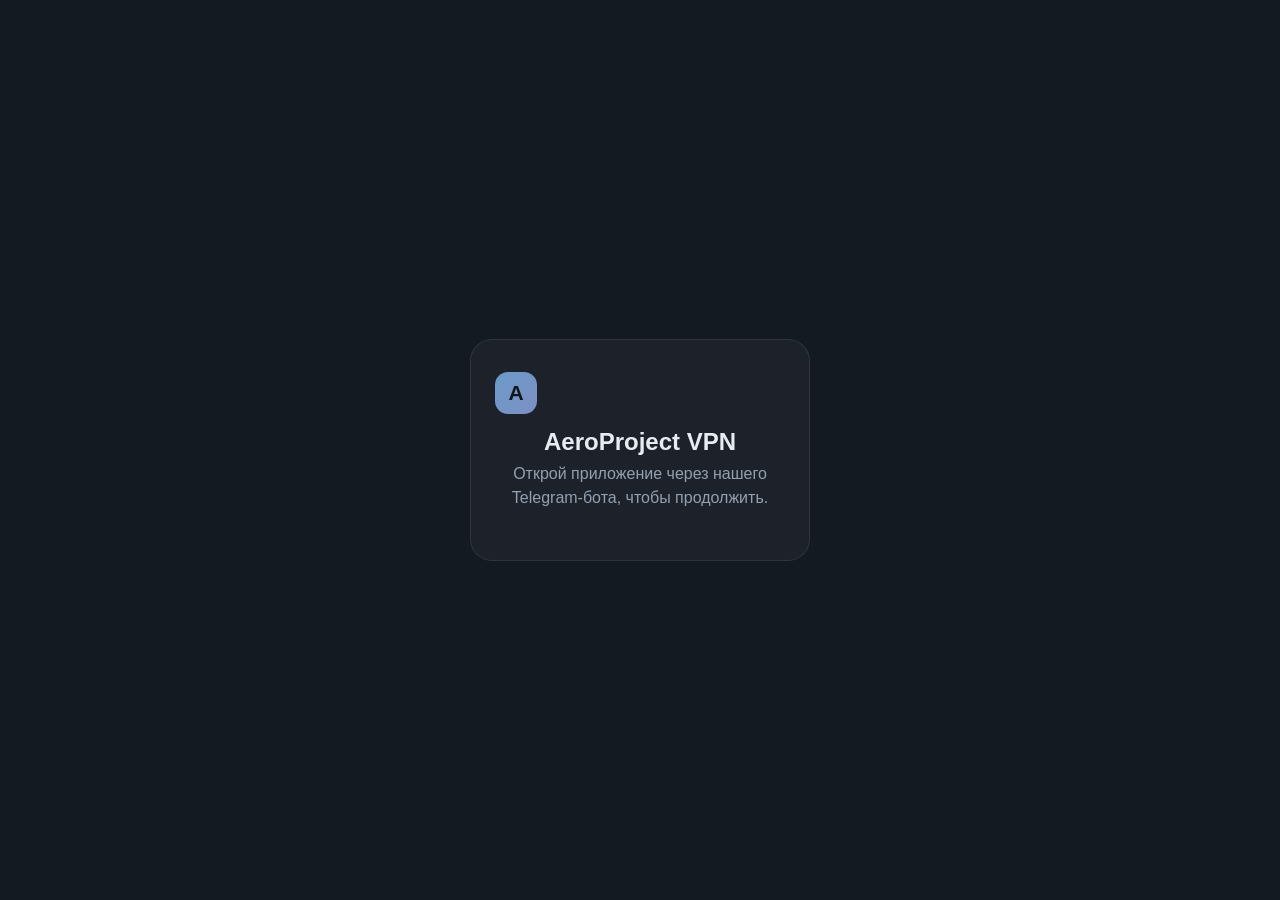
==== webapp/index.html @ ec513274 "release: чистый обновлённый бот + нормальный запуск (systemd) Только актуальный код бота (с фиксами:" ====
<!DOCTYPE html>
<html lang="ru">
<head>
  <meta charset="UTF-8" />
  <meta name="viewport" content="width=device-width, initial-scale=1.0, maximum-scale=1.0, user-scalable=no, viewport-fit=cover" />
  <title>AeroProject VPN</title>
  <script src="https://telegram.org/js/telegram-web-app.js"></script>
  <link rel="stylesheet" href="style.css" />
</head>
<body>
  <!-- Загрузка -->
  <div id="loader" class="loader">
    <div class="spinner"></div>
  </div>

  <!-- Экран «открой из Telegram» -->
  <div id="gate" class="gate hidden">
    <div class="gate-card">
      <div class="logo-badge">A</div>
      <h2>AeroProject VPN</h2>
      <p id="gate-text">Открой приложение через Telegram-бота.</p>
      <a id="gate-btn" class="btn btn-primary hidden" href="#">Подписаться на канал</a>
    </div>
  </div>

  <!-- Основной интерфейс -->
  <main id="app" class="app hidden">

    <!-- Шапка -->
    <header class="topbar">
      <div class="brand">
        <div class="logo-badge">A</div>
        <div>
          <div class="brand-name">AeroProject<span>VPN</span></div>
          <div class="brand-sub">🇪🇪 Эстония · без логов</div>
        </div>
      </div>
      <div id="avatar" class="avatar"></div>
    </header>

    <!-- ===== Вкладка: Главная ===== -->
    <section id="tab-home" class="tab active">
      <div id="status-card" class="hero">
        <div class="hero-ring">
          <svg viewBox="0 0 120 120" class="ring">
            <circle class="ring-bg" cx="60" cy="60" r="52"></circle>
            <circle id="ring-fg" class="ring-fg" cx="60" cy="60" r="52"></circle>
          </svg>
          <div class="ring-center">
            <div id="ring-value" class="ring-value">—</div>
            <div class="ring-label">осталось</div>
          </div>
        </div>
        <div class="hero-info">
          <span id="status-pill" class="pill">Нет подписки</span>
          <div id="status-expires" class="hero-expires"></div>
          <button id="hero-action" class="btn btn-primary">Загрузка…</button>
        </div>
      </div>

      <!-- Подключённые устройства -->
      <div class="section-title">Устройства</div>
      <div id="devices-card" class="card devices-card">
        <div class="dev-top">
          <div class="dev-icon">📱</div>
          <div class="dev-meta">
            <div id="dev-count" class="dev-count">— / —</div>
            <div id="dev-status" class="dev-status muted">Загрузка…</div>
          </div>
          <button id="dev-refresh" class="dev-refresh" title="Обновить">↻</button>
        </div>
        <div class="dev-bar"><div id="dev-bar-fill" class="dev-bar-fill"></div></div>
        <button id="dev-buy" class="btn btn-soft dev-buy">➕ Докупить устройства</button>
      </div>

      <div class="section-title">Тарифы</div>
      <div id="tariffs" class="tariffs"></div>

      <div class="features">
        <div class="feature"><span>🛡️</span><div><b>Без логов</b><small>трафик никто не пишет</small></div></div>
        <div class="feature"><span>⚡️</span><div><b>Скорость</b><small>VLESS-Reality, без тормозов</small></div></div>
        <div class="feature"><span>👻</span><div><b>Обход DPI</b><small>выглядит как обычный сайт</small></div></div>
        <div class="feature"><span>♾️</span><div><b>Безлимит</b><small>без ограничений трафика</small></div></div>
      </div>
    </section>

    <!-- ===== Вкладка: Ключ ===== -->
    <section id="tab-key" class="tab">
      <div class="section-title">Подключение</div>
      <div id="key-empty" class="empty hidden">
        <div class="empty-emoji">🔑</div>
        <p>Здесь появится ваша ссылка после активации подписки.</p>
      </div>
      <div id="key-box" class="card hidden">
        <div class="card-label">Ссылка подписки</div>
        <div id="sub-link" class="codebox" tabindex="0"></div>
        <div class="row">
          <button id="copy-link" class="btn btn-soft">Скопировать</button>
          <button id="connect-link" class="btn btn-primary">Подключить</button>
        </div>
      </div>
      <div class="card steps">
        <div class="card-label">Как подключить</div>
        <ol>
          <li>Установи <b>Happ</b> (iOS/Android) или <b>v2rayNG</b>.</li>
          <li>Скопируй ссылку выше.</li>
          <li>В приложении: «Добавить подписку» → вставь ссылку.</li>
          <li>Выбери сервер 🇪🇪 и жми «Подключить».</li>
        </ol>
      </div>
    </section>

    <!-- ===== Вкладка: Рефералы ===== -->
    <section id="tab-ref" class="tab">
      <div class="section-title">Приглашай друзей</div>
      <div class="ref-stats">
        <div class="stat"><div id="ref-count" class="stat-num">0</div><div class="stat-cap">друзей</div></div>
        <div class="stat"><div id="ref-hours" class="stat-num">0</div><div class="stat-cap">бонус-часов</div></div>
      </div>
      <div class="card">
        <div class="card-label">Твоя ссылка</div>
        <div id="ref-link" class="codebox"></div>
        <div class="row">
          <button id="ref-copy" class="btn btn-soft">Скопировать</button>
          <button id="ref-share" class="btn btn-primary">Поделиться</button>
        </div>
      </div>
      <div class="card reward">
        <div><b>+6 часов</b> за каждого друга</div>
        <div><b>+2%</b> с каждой его покупки</div>
      </div>
    </section>

    <!-- ===== Вкладка: Админ ===== -->
    <section id="tab-admin" class="tab">
      <div class="section-title">Админ-панель</div>
      <div id="admin-stats" class="admin-grid"></div>

      <div class="card">
        <div class="card-label">Заказы на подтверждение</div>
        <div id="admin-orders" class="orders"></div>
      </div>

      <div class="card">
        <div class="card-label">Рассылка всем</div>
        <textarea id="bc-text" class="textarea" placeholder="Текст сообщения…"></textarea>
        <button id="bc-send" class="btn btn-primary">Отправить</button>
      </div>

      <div class="card">
        <div class="card-label">Последние пользователи</div>
        <div id="admin-users" class="users"></div>
      </div>
    </section>

    <div class="bottom-pad"></div>
  </main>

  <!-- Нижняя навигация -->
  <nav id="tabbar" class="tabbar hidden">
    <button class="tabbtn active" data-tab="home"><span>🏠</span>Главная</button>
    <button class="tabbtn" data-tab="key"><span>🔑</span>Ключ</button>
    <button class="tabbtn" data-tab="ref"><span>🎁</span>Друзья</button>
    <button class="tabbtn admin-only hidden" data-tab="admin"><span>🛠️</span>Админ</button>
  </nav>

  <!-- Шторка оплаты -->
  <div id="sheet" class="sheet hidden">
    <div class="sheet-backdrop"></div>
    <div class="sheet-body">
      <div class="sheet-handle"></div>
      <div id="sheet-content"></div>
    </div>
  </div>

  <!-- Тост -->
  <div id="toast" class="toast"></div>

  <script src="app.js"></script>
</body>
</html>
---- webapp/style.css ----
:root{
  /* Спокойная тёмная тема: мягкий графит вместо неонового синего. */
  --bg:#141a22;
  --bg2:#1a212b;
  --surface:rgba(255,255,255,.04);
  --surface2:rgba(255,255,255,.065);
  --border:rgba(255,255,255,.085);
  --text:#e7ecf2;
  --muted:#93a0b1;
  /* Один сдержанный сине-стальной акцент, без кислотности. */
  --accent1:#6b9bc9;
  --accent2:#7d8fc4;
  --grad:linear-gradient(135deg,#6b9bc9 0%,#7d8fc4 100%);
  --grad-soft:linear-gradient(135deg,rgba(107,155,201,.10),rgba(125,143,196,.10));
  --ok:#6fc18f;--warn:#d8b066;--bad:#d98592;
  --code-bg:#10151c;
  --radius:18px;
  /* Тени мягкие, без свечения. */
  --shadow:0 6px 18px rgba(0,0,0,.28);
}
*{box-sizing:border-box;-webkit-tap-highlight-color:transparent}
html,body{margin:0;padding:0}
body{
  font-family:-apple-system,BlinkMacSystemFont,"SF Pro Text","Segoe UI",Roboto,Helvetica,Arial,sans-serif;
  background:var(--bg);
  color:var(--text);
  min-height:100vh;
  -webkit-font-smoothing:antialiased;
}
.hidden{display:none !important}

/* Загрузка */
.loader{position:fixed;inset:0;display:flex;align-items:center;justify-content:center;z-index:50}
.spinner{width:42px;height:42px;border-radius:50%;border:3px solid rgba(255,255,255,.10);
  border-top-color:var(--accent1);animation:spin .8s linear infinite}
@keyframes spin{to{transform:rotate(360deg)}}

/* Гейт */
.gate{position:fixed;inset:0;display:flex;align-items:center;justify-content:center;padding:24px}
.gate-card{text-align:center;background:var(--surface);border:1px solid var(--border);
  border-radius:22px;padding:32px 24px;max-width:340px;width:100%}
.gate-card h2{margin:14px 0 6px}
.gate-card p{color:var(--muted);margin:0 0 18px;line-height:1.5}

/* Шапка */
.app{max-width:520px;margin:0 auto;padding:14px 16px 0}
.topbar{display:flex;align-items:center;justify-content:space-between;margin-bottom:18px}
.brand{display:flex;align-items:center;gap:12px}
.logo-badge{width:42px;height:42px;border-radius:13px;background:var(--grad);
  display:flex;align-items:center;justify-content:center;font-weight:700;font-size:21px;
  color:#0f151c}
.brand-name{font-weight:700;font-size:17px;letter-spacing:.2px}
.brand-name span{color:var(--accent1)}
.brand-sub{font-size:12px;color:var(--muted);margin-top:1px}
.avatar{width:40px;height:40px;border-radius:50%;background:var(--surface2) center/cover no-repeat;
  border:1px solid var(--border)}

/* Hero / статус */
.hero{display:flex;gap:18px;align-items:center;background:var(--surface);
  border:1px solid var(--border);border-radius:var(--radius);padding:20px;margin-bottom:22px;
  position:relative;overflow:hidden}
.hero-ring{position:relative;width:108px;height:108px;flex:0 0 auto;z-index:1}
.ring{width:108px;height:108px;transform:rotate(-90deg)}
.ring-bg{fill:none;stroke:rgba(255,255,255,.08);stroke-width:9}
.ring-fg{fill:none;stroke-width:9;stroke-linecap:round;
  stroke-dasharray:327;stroke-dashoffset:327;transition:stroke-dashoffset .9s ease;
  stroke:var(--accent1)}
.ring-center{position:absolute;inset:0;display:flex;flex-direction:column;align-items:center;justify-content:center}
.ring-value{font-size:24px;font-weight:700;line-height:1}
.ring-label{font-size:11px;color:var(--muted);margin-top:3px}
.hero-info{flex:1;z-index:1;min-width:0}
.pill{display:inline-block;font-size:12px;font-weight:600;padding:5px 11px;border-radius:999px;
  background:var(--surface2);border:1px solid var(--border)}
.pill.active{background:rgba(111,193,143,.12);color:var(--ok);border-color:rgba(111,193,143,.26)}
.pill.trial{background:rgba(216,176,102,.12);color:var(--warn);border-color:rgba(216,176,102,.26)}
.pill.expired,.pill.none{background:rgba(217,133,146,.12);color:var(--bad);border-color:rgba(217,133,146,.26)}
.hero-expires{font-size:13px;color:var(--muted);margin:10px 0 14px}

/* Кнопки (спокойные, без свечения) */
.btn{appearance:none;border:none;cursor:pointer;font-family:inherit;font-weight:600;font-size:15px;
  color:#fff;border-radius:13px;padding:13px 16px;width:100%;transition:transform .08s,filter .2s;
  display:inline-flex;align-items:center;justify-content:center;gap:8px}
.btn:active{transform:scale(.98)}
.btn-primary{background:var(--grad);color:#0f151c;box-shadow:var(--shadow)}
.btn-primary:active{filter:brightness(1.04)}
.btn-soft{background:var(--surface2);border:1px solid var(--border);color:var(--text)}
.btn-ok{background:#4f9d72;color:#fff}
.btn-bad{background:#c56977;color:#fff}
.btn-sm{width:auto;padding:9px 14px;font-size:13px;border-radius:11px}
.row{display:flex;gap:10px;margin-top:12px}

/* Заголовки секций */
.section-title{font-size:12px;font-weight:700;color:var(--muted);text-transform:uppercase;
  letter-spacing:.6px;margin:0 4px 12px}

/* Тарифы */
.tariffs{display:flex;flex-direction:column;gap:12px;margin-bottom:24px}
.tariff{position:relative;display:flex;align-items:center;justify-content:space-between;
  background:var(--surface);border:1px solid var(--border);border-radius:16px;padding:16px 18px;
  cursor:pointer;transition:border-color .2s,transform .08s}
.tariff:active{transform:scale(.99)}
.tariff.best{border-color:rgba(107,155,201,.45);background:var(--grad-soft)}
.tariff-name{font-weight:700;font-size:16px}
.tariff-sub{font-size:12px;color:var(--muted);margin-top:3px}
.tariff-price{font-weight:700;font-size:19px}
.tariff-price small{display:block;font-size:11px;color:var(--muted);font-weight:600;text-align:right}
.badge{position:absolute;top:-9px;right:14px;font-size:10px;font-weight:700;letter-spacing:.4px;
  text-transform:uppercase;padding:3px 9px;border-radius:999px;background:var(--accent1);color:#0f151c}

/* Устройства */
.devices-card{padding:16px 18px}
.dev-top{display:flex;align-items:center;gap:13px}
.dev-icon{width:44px;height:44px;flex:0 0 auto;border-radius:13px;background:var(--surface2);
  border:1px solid var(--border);display:flex;align-items:center;justify-content:center;font-size:22px}
.dev-meta{flex:1;min-width:0}
.dev-count{font-size:20px;font-weight:700;line-height:1.1}
.dev-status{font-size:12.5px;margin-top:3px}
.dev-refresh{flex:0 0 auto;width:36px;height:36px;border-radius:10px;cursor:pointer;
  background:var(--surface2);border:1px solid var(--border);color:var(--text);font-size:17px;
  transition:transform .25s}
.dev-refresh:active{transform:rotate(180deg) scale(.95)}
.dev-bar{height:8px;border-radius:99px;background:rgba(255,255,255,.07);overflow:hidden;margin:14px 0 14px}
.dev-bar-fill{height:100%;width:0;border-radius:99px;background:var(--accent1);transition:width .5s ease}
.dev-bar-fill.full{background:var(--bad)}
.dev-buy{margin-top:2px}

/* Фичи */
.features{display:grid;grid-template-columns:1fr 1fr;gap:10px;margin-bottom:24px}
.feature{display:flex;gap:10px;align-items:center;background:var(--surface);border:1px solid var(--border);
  border-radius:15px;padding:13px}
.feature span{font-size:22px}
.feature b{font-size:14px}
.feature small{display:block;color:var(--muted);font-size:11px;margin-top:2px}

/* Карточки */
.card{background:var(--surface);border:1px solid var(--border);border-radius:var(--radius);
  padding:18px;margin-bottom:14px}
.card-label{font-size:12px;font-weight:700;color:var(--muted);text-transform:uppercase;
  letter-spacing:.5px;margin-bottom:10px}
.codebox{background:var(--code-bg);border:1px solid var(--border);border-radius:12px;padding:12px;
  font-family:ui-monospace,SFMono-Regular,Menlo,monospace;font-size:12px;word-break:break-all;
  color:#bcd2e6;line-height:1.5}
.steps ol{margin:0;padding-left:20px;line-height:1.7;font-size:14px;color:#c9d2de}
.steps b{color:#fff}

/* Empty */
.empty{text-align:center;padding:34px 20px;color:var(--muted)}
.empty-emoji{font-size:40px;margin-bottom:10px}

/* Рефералы */
.ref-stats{display:flex;gap:12px;margin-bottom:14px}
.stat{flex:1;background:var(--surface);border:1px solid var(--border);border-radius:16px;
  padding:18px;text-align:center}
.stat-num{font-size:28px;font-weight:700;color:var(--accent1)}
.stat-cap{font-size:12px;color:var(--muted);margin-top:4px}
.reward{display:flex;justify-content:space-around;text-align:center;font-size:14px;color:var(--muted)}
.reward b{color:#fff;font-size:17px;display:block}

/* Админ */
.admin-grid{display:grid;grid-template-columns:1fr 1fr;gap:10px;margin-bottom:14px}
.admin-grid .stat{padding:14px}
.orders,.users{display:flex;flex-direction:column;gap:10px}
.order,.urow{background:var(--code-bg);border:1px solid var(--border);border-radius:14px;padding:12px}
.order-top{display:flex;justify-content:space-between;align-items:center;margin-bottom:10px;font-size:14px}
.order .row{margin-top:0}
.urow{display:flex;justify-content:space-between;font-size:13px;color:#c9d2de}
.muted{color:var(--muted)}
.textarea{width:100%;min-height:84px;background:var(--code-bg);border:1px solid var(--border);border-radius:12px;
  padding:12px;color:var(--text);font-family:inherit;font-size:14px;resize:vertical;margin-bottom:12px}

/* Нижняя навигация */
.tabbar{position:fixed;left:0;right:0;bottom:0;z-index:30;display:flex;
  max-width:520px;margin:0 auto;padding:8px 10px calc(8px + env(safe-area-inset-bottom));
  background:rgba(20,26,34,.92);backdrop-filter:blur(12px);border-top:1px solid var(--border)}
.tabbtn{flex:1;background:none;border:none;color:var(--muted);font-family:inherit;font-size:11px;
  font-weight:600;display:flex;flex-direction:column;align-items:center;gap:3px;padding:6px 0;cursor:pointer}
.tabbtn span{font-size:20px;opacity:.65;transition:.2s}
.tabbtn.active{color:var(--text)}
.tabbtn.active span{opacity:1;transform:translateY(-1px)}
.bottom-pad{height:90px}

/* Вкладки */
.tab{display:none;animation:fade .25s ease}
.tab.active{display:block}
@keyframes fade{from{opacity:0;transform:translateY(6px)}to{opacity:1;transform:none}}

/* Шторка оплаты */
.sheet{position:fixed;inset:0;z-index:40}
.sheet-backdrop{position:absolute;inset:0;background:rgba(0,0,0,.5)}
.sheet-body{position:absolute;left:0;right:0;bottom:0;max-width:520px;margin:0 auto;
  background:var(--bg2);border-radius:24px 24px 0 0;border:1px solid var(--border);border-bottom:none;
  padding:10px 18px calc(22px + env(safe-area-inset-bottom));animation:up .3s ease}
@keyframes up{from{transform:translateY(100%)}to{transform:none}}
.sheet-handle{width:42px;height:5px;border-radius:99px;background:rgba(255,255,255,.18);margin:6px auto 16px}
.sheet h3{margin:0 0 4px}
.sheet .pay-sum{color:var(--muted);margin:0 0 18px;font-size:14px}
.pay-methods{display:flex;flex-direction:column;gap:10px}
.pay-m{display:flex;align-items:center;gap:12px;background:var(--surface);border:1px solid var(--border);
  border-radius:14px;padding:14px;cursor:pointer;font-weight:600;transition:transform .08s}
.pay-m:active{transform:scale(.98)}
.pay-m .ico{width:38px;height:38px;border-radius:11px;display:flex;align-items:center;justify-content:center;font-size:20px;
  background:var(--surface2);border:1px solid var(--border)}

/* Тост */
.toast{position:fixed;left:50%;bottom:104px;transform:translateX(-50%) translateY(20px);
  background:#222a36;border:1px solid var(--border);color:var(--text);padding:11px 18px;border-radius:13px;
  font-size:14px;font-weight:600;opacity:0;pointer-events:none;transition:.3s;z-index:60;max-width:90%}
.toast.show{opacity:1;transform:translateX(-50%) translateY(0)}
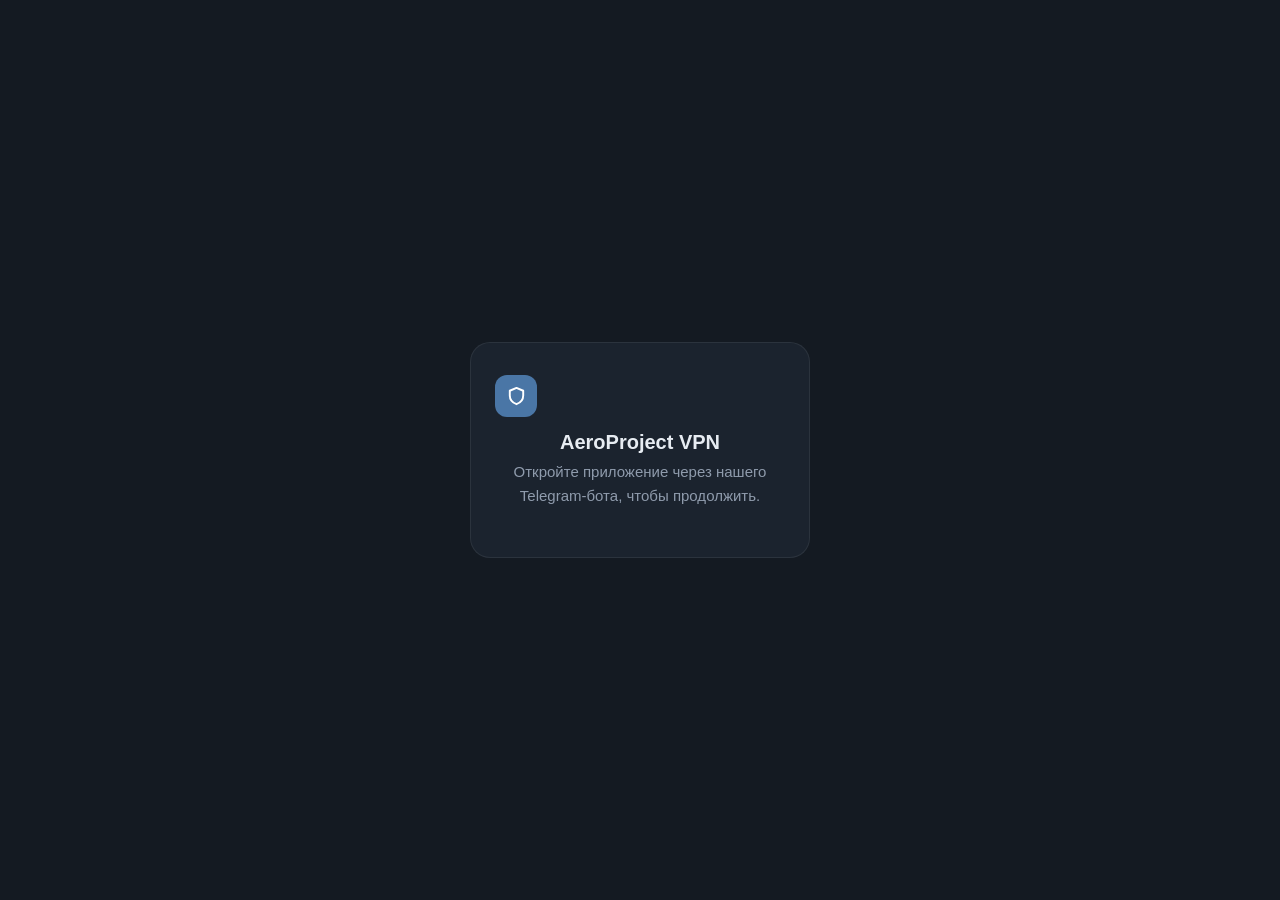
==== commit 50662fcb: "UI overhaul: SVG icons instead of emoji, human texts, functional admin - Replace all emoji in Mini A" ====
--- a/webapp/index.html
+++ b/webapp/index.html
@@ -8,6 +8,40 @@
   <link rel="stylesheet" href="style.css" />
 </head>
 <body>
+
+  <!-- ===== Набор SVG-иконок (используются через <use href="#ic-...">) ===== -->
+  <svg width="0" height="0" style="position:absolute" aria-hidden="true">
+    <defs>
+      <symbol id="ic-home" viewBox="0 0 24 24"><path d="M3 10.5 12 3l9 7.5"/><path d="M5.5 9.5V20h13V9.5"/></symbol>
+      <symbol id="ic-key" viewBox="0 0 24 24"><circle cx="8" cy="15" r="4.5"/><path d="M11.2 11.8 20 3"/><path d="M16.5 6.5 19 9"/><path d="M14 9l2 2"/></symbol>
+      <symbol id="ic-gift" viewBox="0 0 24 24"><path d="M4 11.5h16V21H4z"/><path d="M3 7.5h18v4H3z"/><path d="M12 7.5V21"/><path d="M12 7.5C12 7.5 10.8 3 8.4 4 6.7 4.7 8 7.5 12 7.5Z"/><path d="M12 7.5C12 7.5 13.2 3 15.6 4 17.3 4.7 16 7.5 12 7.5Z"/></symbol>
+      <symbol id="ic-shield" viewBox="0 0 24 24"><path d="M12 3 19 6v5c0 4.4-3 7.6-7 9-4-1.4-7-4.6-7-9V6z"/></symbol>
+      <symbol id="ic-phone" viewBox="0 0 24 24"><rect x="7" y="2.5" width="10" height="19" rx="2.5"/><path d="M10.5 18.5h3"/></symbol>
+      <symbol id="ic-refresh" viewBox="0 0 24 24"><path d="M20 11a8 8 0 0 0-13.6-4.3L4 9"/><path d="M4 4v5h5"/><path d="M4 13a8 8 0 0 0 13.6 4.3L20 15"/><path d="M20 20v-5h-5"/></symbol>
+      <symbol id="ic-plus" viewBox="0 0 24 24"><path d="M12 5v14M5 12h14"/></symbol>
+      <symbol id="ic-bolt" viewBox="0 0 24 24"><path d="M13 2 4 14h6l-1 8 9-12h-6z"/></symbol>
+      <symbol id="ic-eye-off" viewBox="0 0 24 24"><path d="M3 3l18 18"/><path d="M10.6 5.2A9.8 9.8 0 0 1 12 5c5 0 9 5.5 9 7 0 .8-1 2.5-2.7 4"/><path d="M6.3 6.4C3.9 7.9 3 10.3 3 12c0 1.5 4 7 9 7 1.2 0 2.3-.3 3.3-.8"/><path d="M9.8 9.8a3 3 0 0 0 4.2 4.3"/></symbol>
+      <symbol id="ic-globe" viewBox="0 0 24 24"><circle cx="12" cy="12" r="9"/><path d="M3 12h18"/><path d="M12 3c2.6 2.4 4 5.6 4 9s-1.4 6.6-4 9c-2.6-2.4-4-5.6-4-9s1.4-6.6 4-9z"/></symbol>
+      <symbol id="ic-infinity" viewBox="0 0 24 24"><path d="M6.5 9a3.2 3.2 0 1 0 0 6c1.9 0 3-1.9 4.8-3l.7-.6"/><path d="M17.5 15a3.2 3.2 0 1 0 0-6c-1.9 0-3 1.9-4.8 3l-.7.6"/></symbol>
+      <symbol id="ic-copy" viewBox="0 0 24 24"><rect x="9" y="9" width="11" height="11" rx="2.5"/><path d="M5 15.5V6.5A2.5 2.5 0 0 1 7.5 4H16"/></symbol>
+      <symbol id="ic-connect" viewBox="0 0 24 24"><path d="M14 4h6v6"/><path d="M20 4l-8.5 8.5"/><path d="M18.5 13.5V19a1 1 0 0 1-1 1H6a1 1 0 0 1-1-1V7.5a1 1 0 0 1 1-1h5.5"/></symbol>
+      <symbol id="ic-coin" viewBox="0 0 24 24"><circle cx="12" cy="12" r="8.5"/><path d="M12 7.5v9"/><path d="M14.5 10c0-1.2-1.1-1.8-2.5-1.8s-2.5.7-2.5 1.8 1.1 1.6 2.5 1.6 2.5.6 2.5 1.8-1.1 1.8-2.5 1.8-2.5-.7-2.5-1.8"/></symbol>
+      <symbol id="ic-card" viewBox="0 0 24 24"><rect x="2.5" y="5" width="19" height="14" rx="2.5"/><path d="M2.5 9.5h19"/><path d="M6 15.5h4"/></symbol>
+      <symbol id="ic-check" viewBox="0 0 24 24"><path d="M20 6 9 17l-5-5"/></symbol>
+      <symbol id="ic-users" viewBox="0 0 24 24"><circle cx="9" cy="8" r="3.5"/><path d="M3.5 20c0-3.3 2.5-5.8 5.5-5.8s5.5 2.5 5.5 5.8"/><path d="M16 5a3.3 3.3 0 0 1 0 6.4"/><path d="M17.5 14.4c1.8.7 3 2.4 3 5.6"/></symbol>
+      <symbol id="ic-doc" viewBox="0 0 24 24"><path d="M6.5 3h7L19 8.5V21H6.5z"/><path d="M13 3v6h6"/></symbol>
+      <symbol id="ic-megaphone" viewBox="0 0 24 24"><path d="M4 10v4a1 1 0 0 0 1 1h2l5 4V5L7 9H5a1 1 0 0 0-1 1z"/><path d="M16 8.5a5 5 0 0 1 0 7"/></symbol>
+      <symbol id="ic-search" viewBox="0 0 24 24"><circle cx="11" cy="11" r="7"/><path d="M21 21l-4.3-4.3"/></symbol>
+      <symbol id="ic-lock" viewBox="0 0 24 24"><rect x="5" y="11" width="14" height="9.5" rx="2.5"/><path d="M8 11V8a4 4 0 0 1 8 0v3"/></symbol>
+      <symbol id="ic-unlock" viewBox="0 0 24 24"><rect x="5" y="11" width="14" height="9.5" rx="2.5"/><path d="M8 11V8a4 4 0 0 1 7.7-1.4"/></symbol>
+      <symbol id="ic-pin" viewBox="0 0 24 24"><path d="M12 21s7-5.8 7-11a7 7 0 1 0-14 0c0 5.2 7 11 7 11z"/><circle cx="12" cy="10" r="2.5"/></symbol>
+      <symbol id="ic-clock" viewBox="0 0 24 24"><circle cx="12" cy="12" r="9"/><path d="M12 7v5l3.5 2"/></symbol>
+      <symbol id="ic-wallet" viewBox="0 0 24 24"><path d="M3 8.5A2.5 2.5 0 0 1 5.5 6H18a2 2 0 0 1 2 2v0H5.5"/><rect x="3" y="8" width="18" height="11.5" rx="2.5"/><path d="M16.5 13.5h2"/></symbol>
+      <symbol id="ic-x" viewBox="0 0 24 24"><path d="M6 6l12 12M18 6 6 18"/></symbol>
+      <symbol id="ic-chevron" viewBox="0 0 24 24"><path d="M9 6l6 6-6 6"/></symbol>
+    </defs>
+  </svg>
+
   <!-- Загрузка -->
   <div id="loader" class="loader">
     <div class="spinner"></div>
@@ -16,10 +50,10 @@
   <!-- Экран «открой из Telegram» -->
   <div id="gate" class="gate hidden">
     <div class="gate-card">
-      <div class="logo-badge">A</div>
+      <div class="logo-badge"><svg class="ic"><use href="#ic-shield"/></svg></div>
       <h2>AeroProject VPN</h2>
-      <p id="gate-text">Открой приложение через Telegram-бота.</p>
-      <a id="gate-btn" class="btn btn-primary hidden" href="#">Подписаться на канал</a>
+      <p id="gate-text">Откройте приложение через Telegram-бота.</p>
+      <a id="gate-btn" class="btn btn-primary hidden" href="#">Открыть канал</a>
     </div>
   </div>
 
@@ -29,10 +63,10 @@
     <!-- Шапка -->
     <header class="topbar">
       <div class="brand">
-        <div class="logo-badge">A</div>
+        <div class="logo-badge"><svg class="ic"><use href="#ic-shield"/></svg></div>
         <div>
           <div class="brand-name">AeroProject<span>VPN</span></div>
-          <div class="brand-sub">🇪🇪 Эстония · без логов</div>
+          <div class="brand-sub"><svg class="ic"><use href="#ic-pin"/></svg> Эстония · без логов</div>
         </div>
       </div>
       <div id="avatar" class="avatar"></div>
@@ -62,25 +96,26 @@
       <div class="section-title">Устройства</div>
       <div id="devices-card" class="card devices-card">
         <div class="dev-top">
-          <div class="dev-icon">📱</div>
+          <div class="dev-icon"><svg class="ic"><use href="#ic-phone"/></svg></div>
           <div class="dev-meta">
             <div id="dev-count" class="dev-count">— / —</div>
             <div id="dev-status" class="dev-status muted">Загрузка…</div>
           </div>
-          <button id="dev-refresh" class="dev-refresh" title="Обновить">↻</button>
+          <button id="dev-refresh" class="dev-refresh" title="Обновить"><svg class="ic"><use href="#ic-refresh"/></svg></button>
         </div>
         <div class="dev-bar"><div id="dev-bar-fill" class="dev-bar-fill"></div></div>
-        <button id="dev-buy" class="btn btn-soft dev-buy">➕ Докупить устройства</button>
+        <button id="dev-buy" class="btn btn-soft dev-buy">Добавить устройства</button>
       </div>
 
       <div class="section-title">Тарифы</div>
       <div id="tariffs" class="tariffs"></div>
 
+      <div class="section-title">Почему мы</div>
       <div class="features">
-        <div class="feature"><span>🛡️</span><div><b>Без логов</b><small>трафик никто не пишет</small></div></div>
-        <div class="feature"><span>⚡️</span><div><b>Скорость</b><small>VLESS-Reality, без тормозов</small></div></div>
-        <div class="feature"><span>👻</span><div><b>Обход DPI</b><small>выглядит как обычный сайт</small></div></div>
-        <div class="feature"><span>♾️</span><div><b>Безлимит</b><small>без ограничений трафика</small></div></div>
+        <div class="feature"><span class="feat-ic"><svg class="ic"><use href="#ic-eye-off"/></svg></span><div><b>Не храним логи</b><small>не видим, что вы открываете</small></div></div>
+        <div class="feature"><span class="feat-ic"><svg class="ic"><use href="#ic-bolt"/></svg></span><div><b>Быстрый канал</b><small>хватает на видео в 4K и игры</small></div></div>
+        <div class="feature"><span class="feat-ic"><svg class="ic"><use href="#ic-globe"/></svg></span><div><b>Работает везде</b><small>обходит блокировки провайдеров</small></div></div>
+        <div class="feature"><span class="feat-ic"><svg class="ic"><use href="#ic-infinity"/></svg></span><div><b>Без лимитов</b><small>трафик и скорость не режем</small></div></div>
       </div>
     </section>
 
@@ -88,53 +123,63 @@
     <section id="tab-key" class="tab">
       <div class="section-title">Подключение</div>
       <div id="key-empty" class="empty hidden">
-        <div class="empty-emoji">🔑</div>
-        <p>Здесь появится ваша ссылка после активации подписки.</p>
+        <div class="empty-ic"><svg class="ic"><use href="#ic-key"/></svg></div>
+        <p>Ссылка для подключения появится здесь после активации подписки.</p>
       </div>
       <div id="key-box" class="card hidden">
         <div class="card-label">Ссылка подписки</div>
         <div id="sub-link" class="codebox" tabindex="0"></div>
         <div class="row">
-          <button id="copy-link" class="btn btn-soft">Скопировать</button>
-          <button id="connect-link" class="btn btn-primary">Подключить</button>
+          <button id="copy-link" class="btn btn-soft"><svg class="ic"><use href="#ic-copy"/></svg> Скопировать</button>
+          <button id="connect-link" class="btn btn-primary"><svg class="ic"><use href="#ic-connect"/></svg> Подключить</button>
         </div>
       </div>
       <div class="card steps">
         <div class="card-label">Как подключить</div>
         <ol>
-          <li>Установи <b>Happ</b> (iOS/Android) или <b>v2rayNG</b>.</li>
-          <li>Скопируй ссылку выше.</li>
-          <li>В приложении: «Добавить подписку» → вставь ссылку.</li>
-          <li>Выбери сервер 🇪🇪 и жми «Подключить».</li>
+          <li>Установите приложение <b>Happ</b> (iOS/Android) или <b>v2rayNG</b>.</li>
+          <li>Скопируйте ссылку выше.</li>
+          <li>В приложении выберите «Добавить подписку» и вставьте ссылку.</li>
+          <li>Выберите сервер «Эстония» и нажмите «Подключить».</li>
         </ol>
       </div>
     </section>
 
-    <!-- ===== Вкладка: Рефералы ===== -->
+    <!-- ===== Вкладка: Друзья ===== -->
     <section id="tab-ref" class="tab">
-      <div class="section-title">Приглашай друзей</div>
+      <div class="section-title">Приглашайте друзей</div>
       <div class="ref-stats">
-        <div class="stat"><div id="ref-count" class="stat-num">0</div><div class="stat-cap">друзей</div></div>
+        <div class="stat"><div id="ref-count" class="stat-num">0</div><div class="stat-cap">приглашено</div></div>
         <div class="stat"><div id="ref-hours" class="stat-num">0</div><div class="stat-cap">бонус-часов</div></div>
       </div>
       <div class="card">
-        <div class="card-label">Твоя ссылка</div>
+        <div class="card-label">Ваша ссылка</div>
         <div id="ref-link" class="codebox"></div>
         <div class="row">
-          <button id="ref-copy" class="btn btn-soft">Скопировать</button>
-          <button id="ref-share" class="btn btn-primary">Поделиться</button>
+          <button id="ref-copy" class="btn btn-soft"><svg class="ic"><use href="#ic-copy"/></svg> Скопировать</button>
+          <button id="ref-share" class="btn btn-primary"><svg class="ic"><use href="#ic-gift"/></svg> Поделиться</button>
         </div>
       </div>
       <div class="card reward">
-        <div><b>+6 часов</b> за каждого друга</div>
-        <div><b>+2%</b> с каждой его покупки</div>
+        <div><b>+6 часов</b><small>за каждого друга</small></div>
+        <div><b>+2%</b><small>с каждой его покупки</small></div>
       </div>
     </section>
 
     <!-- ===== Вкладка: Админ ===== -->
     <section id="tab-admin" class="tab">
-      <div class="section-title">Админ-панель</div>
+      <div class="section-title">Сводка</div>
       <div id="admin-stats" class="admin-grid"></div>
+
+      <div class="card">
+        <div class="card-label">Пользователь</div>
+        <div class="search">
+          <svg class="ic"><use href="#ic-search"/></svg>
+          <input id="u-search" type="text" placeholder="ID или @username" autocomplete="off" />
+          <button id="u-find" class="btn btn-soft btn-sm">Найти</button>
+        </div>
+        <div id="u-card" class="user-card hidden"></div>
+      </div>
 
       <div class="card">
         <div class="card-label">Заказы на подтверждение</div>
@@ -144,7 +189,7 @@
       <div class="card">
         <div class="card-label">Рассылка всем</div>
         <textarea id="bc-text" class="textarea" placeholder="Текст сообщения…"></textarea>
-        <button id="bc-send" class="btn btn-primary">Отправить</button>
+        <button id="bc-send" class="btn btn-primary"><svg class="ic"><use href="#ic-megaphone"/></svg> Отправить</button>
       </div>
 
       <div class="card">
@@ -158,10 +203,10 @@
 
   <!-- Нижняя навигация -->
   <nav id="tabbar" class="tabbar hidden">
-    <button class="tabbtn active" data-tab="home"><span>🏠</span>Главная</button>
-    <button class="tabbtn" data-tab="key"><span>🔑</span>Ключ</button>
-    <button class="tabbtn" data-tab="ref"><span>🎁</span>Друзья</button>
-    <button class="tabbtn admin-only hidden" data-tab="admin"><span>🛠️</span>Админ</button>
+    <button class="tabbtn active" data-tab="home"><svg class="ic"><use href="#ic-home"/></svg>Главная</button>
+    <button class="tabbtn" data-tab="key"><svg class="ic"><use href="#ic-key"/></svg>Ключ</button>
+    <button class="tabbtn" data-tab="ref"><svg class="ic"><use href="#ic-gift"/></svg>Друзья</button>
+    <button class="tabbtn admin-only hidden" data-tab="admin"><svg class="ic"><use href="#ic-shield"/></svg>Админ</button>
   </nav>
 
   <!-- Шторка оплаты -->
--- a/webapp/style.css
+++ b/webapp/style.css
@@ -1,22 +1,20 @@
 :root{
-  /* Спокойная тёмная тема: мягкий графит вместо неонового синего. */
+  /* Спокойная тёмная тема: мягкий графит, один сдержанный акцент. */
   --bg:#141a22;
   --bg2:#1a212b;
-  --surface:rgba(255,255,255,.04);
-  --surface2:rgba(255,255,255,.065);
-  --border:rgba(255,255,255,.085);
+  --surface:#1b232e;
+  --surface2:#222c39;
+  --border:rgba(255,255,255,.07);
+  --border2:rgba(255,255,255,.12);
   --text:#e7ecf2;
-  --muted:#93a0b1;
-  /* Один сдержанный сине-стальной акцент, без кислотности. */
-  --accent1:#6b9bc9;
-  --accent2:#7d8fc4;
-  --grad:linear-gradient(135deg,#6b9bc9 0%,#7d8fc4 100%);
-  --grad-soft:linear-gradient(135deg,rgba(107,155,201,.10),rgba(125,143,196,.10));
-  --ok:#6fc18f;--warn:#d8b066;--bad:#d98592;
+  --muted:#8f9bac;
+  --accent:#5c8bbf;          /* приглушённый сине-стальной */
+  --accent-deep:#4a76a6;
+  --accent-soft:rgba(92,139,191,.12);
+  --ok:#5faa7d;--warn:#c79a55;--bad:#cf7681;
   --code-bg:#10151c;
-  --radius:18px;
-  /* Тени мягкие, без свечения. */
-  --shadow:0 6px 18px rgba(0,0,0,.28);
+  --radius:16px;
+  --shadow:0 8px 24px rgba(0,0,0,.30);
 }
 *{box-sizing:border-box;-webkit-tap-highlight-color:transparent}
 html,body{margin:0;padding:0}
@@ -26,67 +24,79 @@
   color:var(--text);
   min-height:100vh;
   -webkit-font-smoothing:antialiased;
+  font-size:15px;
 }
 .hidden{display:none !important}
+.muted{color:var(--muted)}
+.center{text-align:center}
+.small{font-size:13px}
+
+/* ---------- Иконки ---------- */
+.ic{
+  width:1.15em;height:1.15em;flex:none;display:inline-block;vertical-align:-0.18em;
+  fill:none;stroke:currentColor;stroke-width:1.9;stroke-linecap:round;stroke-linejoin:round;
+}
 
 /* Загрузка */
 .loader{position:fixed;inset:0;display:flex;align-items:center;justify-content:center;z-index:50}
-.spinner{width:42px;height:42px;border-radius:50%;border:3px solid rgba(255,255,255,.10);
-  border-top-color:var(--accent1);animation:spin .8s linear infinite}
+.spinner{width:40px;height:40px;border-radius:50%;border:3px solid rgba(255,255,255,.10);
+  border-top-color:var(--accent);animation:spin .8s linear infinite}
 @keyframes spin{to{transform:rotate(360deg)}}
 
 /* Гейт */
 .gate{position:fixed;inset:0;display:flex;align-items:center;justify-content:center;padding:24px}
 .gate-card{text-align:center;background:var(--surface);border:1px solid var(--border);
-  border-radius:22px;padding:32px 24px;max-width:340px;width:100%}
-.gate-card h2{margin:14px 0 6px}
-.gate-card p{color:var(--muted);margin:0 0 18px;line-height:1.5}
+  border-radius:20px;padding:32px 24px;max-width:340px;width:100%}
+.gate-card h2{margin:14px 0 6px;font-size:20px}
+.gate-card p{color:var(--muted);margin:0 0 18px;line-height:1.55}
 
 /* Шапка */
-.app{max-width:520px;margin:0 auto;padding:14px 16px 0}
-.topbar{display:flex;align-items:center;justify-content:space-between;margin-bottom:18px}
+.app{max-width:520px;margin:0 auto;padding:16px 16px 0}
+.topbar{display:flex;align-items:center;justify-content:space-between;margin-bottom:20px}
 .brand{display:flex;align-items:center;gap:12px}
-.logo-badge{width:42px;height:42px;border-radius:13px;background:var(--grad);
-  display:flex;align-items:center;justify-content:center;font-weight:700;font-size:21px;
-  color:#0f151c}
+.logo-badge{width:42px;height:42px;border-radius:12px;background:var(--accent-deep);
+  display:flex;align-items:center;justify-content:center;color:#fff;flex:none}
+.logo-badge .ic{width:23px;height:23px;stroke-width:2}
 .brand-name{font-weight:700;font-size:17px;letter-spacing:.2px}
-.brand-name span{color:var(--accent1)}
-.brand-sub{font-size:12px;color:var(--muted);margin-top:1px}
+.brand-name span{color:var(--accent)}
+.brand-sub{font-size:12px;color:var(--muted);margin-top:2px;display:flex;align-items:center;gap:4px}
+.brand-sub .ic{width:13px;height:13px;color:var(--accent)}
 .avatar{width:40px;height:40px;border-radius:50%;background:var(--surface2) center/cover no-repeat;
-  border:1px solid var(--border)}
+  border:1px solid var(--border);flex:none}
 
 /* Hero / статус */
 .hero{display:flex;gap:18px;align-items:center;background:var(--surface);
-  border:1px solid var(--border);border-radius:var(--radius);padding:20px;margin-bottom:22px;
-  position:relative;overflow:hidden}
-.hero-ring{position:relative;width:108px;height:108px;flex:0 0 auto;z-index:1}
-.ring{width:108px;height:108px;transform:rotate(-90deg)}
-.ring-bg{fill:none;stroke:rgba(255,255,255,.08);stroke-width:9}
-.ring-fg{fill:none;stroke-width:9;stroke-linecap:round;
+  border:1px solid var(--border);border-radius:var(--radius);padding:20px;margin-bottom:24px}
+.hero-ring{position:relative;width:104px;height:104px;flex:0 0 auto}
+.ring{width:104px;height:104px;transform:rotate(-90deg)}
+.ring-bg{fill:none;stroke:rgba(255,255,255,.07);stroke-width:8}
+.ring-fg{fill:none;stroke-width:8;stroke-linecap:round;
   stroke-dasharray:327;stroke-dashoffset:327;transition:stroke-dashoffset .9s ease;
-  stroke:var(--accent1)}
+  stroke:var(--accent)}
 .ring-center{position:absolute;inset:0;display:flex;flex-direction:column;align-items:center;justify-content:center}
-.ring-value{font-size:24px;font-weight:700;line-height:1}
+.ring-value{font-size:23px;font-weight:700;line-height:1}
 .ring-label{font-size:11px;color:var(--muted);margin-top:3px}
-.hero-info{flex:1;z-index:1;min-width:0}
-.pill{display:inline-block;font-size:12px;font-weight:600;padding:5px 11px;border-radius:999px;
-  background:var(--surface2);border:1px solid var(--border)}
-.pill.active{background:rgba(111,193,143,.12);color:var(--ok);border-color:rgba(111,193,143,.26)}
-.pill.trial{background:rgba(216,176,102,.12);color:var(--warn);border-color:rgba(216,176,102,.26)}
-.pill.expired,.pill.none{background:rgba(217,133,146,.12);color:var(--bad);border-color:rgba(217,133,146,.26)}
-.hero-expires{font-size:13px;color:var(--muted);margin:10px 0 14px}
-
-/* Кнопки (спокойные, без свечения) */
+.hero-info{flex:1;min-width:0}
+.pill{display:inline-flex;align-items:center;gap:6px;font-size:12px;font-weight:600;padding:5px 11px;
+  border-radius:999px;background:var(--surface2);border:1px solid var(--border)}
+.pill.active{background:rgba(95,170,125,.13);color:var(--ok);border-color:rgba(95,170,125,.28)}
+.pill.trial{background:rgba(199,154,85,.13);color:var(--warn);border-color:rgba(199,154,85,.28)}
+.pill.expired,.pill.none{background:rgba(207,118,129,.13);color:var(--bad);border-color:rgba(207,118,129,.28)}
+.hero-expires{font-size:13px;color:var(--muted);margin:10px 0 14px;line-height:1.4}
+
+/* Кнопки */
 .btn{appearance:none;border:none;cursor:pointer;font-family:inherit;font-weight:600;font-size:15px;
-  color:#fff;border-radius:13px;padding:13px 16px;width:100%;transition:transform .08s,filter .2s;
+  color:#fff;border-radius:12px;padding:13px 16px;width:100%;transition:transform .08s,filter .2s,background .2s;
   display:inline-flex;align-items:center;justify-content:center;gap:8px}
-.btn:active{transform:scale(.98)}
-.btn-primary{background:var(--grad);color:#0f151c;box-shadow:var(--shadow)}
-.btn-primary:active{filter:brightness(1.04)}
-.btn-soft{background:var(--surface2);border:1px solid var(--border);color:var(--text)}
-.btn-ok{background:#4f9d72;color:#fff}
-.btn-bad{background:#c56977;color:#fff}
-.btn-sm{width:auto;padding:9px 14px;font-size:13px;border-radius:11px}
+.btn:active{transform:scale(.985)}
+.btn .ic{width:18px;height:18px}
+.btn-primary{background:var(--accent-deep)}
+.btn-primary:active{filter:brightness(1.08)}
+.btn-soft{background:var(--surface2);border:1px solid var(--border2);color:var(--text)}
+.btn-ok{background:#4a8c66;color:#fff}
+.btn-bad{background:#b85f6b;color:#fff}
+.btn-sm{width:auto;padding:9px 13px;font-size:13px;border-radius:10px}
+.btn-sm .ic{width:16px;height:16px}
 .row{display:flex;gap:10px;margin-top:12px}
 
 /* Заголовки секций */
@@ -94,90 +104,122 @@
   letter-spacing:.6px;margin:0 4px 12px}
 
 /* Тарифы */
-.tariffs{display:flex;flex-direction:column;gap:12px;margin-bottom:24px}
+.tariffs{display:flex;flex-direction:column;gap:10px;margin-bottom:26px}
 .tariff{position:relative;display:flex;align-items:center;justify-content:space-between;
-  background:var(--surface);border:1px solid var(--border);border-radius:16px;padding:16px 18px;
+  background:var(--surface);border:1px solid var(--border);border-radius:14px;padding:16px 18px;
   cursor:pointer;transition:border-color .2s,transform .08s}
 .tariff:active{transform:scale(.99)}
-.tariff.best{border-color:rgba(107,155,201,.45);background:var(--grad-soft)}
+.tariff.best{border-color:var(--accent);background:linear-gradient(180deg,var(--accent-soft),transparent)}
 .tariff-name{font-weight:700;font-size:16px}
 .tariff-sub{font-size:12px;color:var(--muted);margin-top:3px}
-.tariff-price{font-weight:700;font-size:19px}
+.tariff-price{font-weight:700;font-size:19px;white-space:nowrap}
 .tariff-price small{display:block;font-size:11px;color:var(--muted);font-weight:600;text-align:right}
 .badge{position:absolute;top:-9px;right:14px;font-size:10px;font-weight:700;letter-spacing:.4px;
-  text-transform:uppercase;padding:3px 9px;border-radius:999px;background:var(--accent1);color:#0f151c}
+  text-transform:uppercase;padding:3px 9px;border-radius:999px;background:var(--accent);color:#fff}
 
 /* Устройства */
 .devices-card{padding:16px 18px}
 .dev-top{display:flex;align-items:center;gap:13px}
-.dev-icon{width:44px;height:44px;flex:0 0 auto;border-radius:13px;background:var(--surface2);
-  border:1px solid var(--border);display:flex;align-items:center;justify-content:center;font-size:22px}
+.dev-icon{width:44px;height:44px;flex:0 0 auto;border-radius:12px;background:var(--accent-soft);
+  color:var(--accent);display:flex;align-items:center;justify-content:center}
+.dev-icon .ic{width:22px;height:22px}
 .dev-meta{flex:1;min-width:0}
 .dev-count{font-size:20px;font-weight:700;line-height:1.1}
-.dev-status{font-size:12.5px;margin-top:3px}
+.dev-status{font-size:12.5px;color:var(--muted);margin-top:3px;display:flex;align-items:center;gap:7px}
+.dot{width:8px;height:8px;border-radius:50%;background:var(--muted);flex:none}
+.dot.online{background:var(--ok);box-shadow:0 0 0 3px rgba(95,170,125,.18)}
 .dev-refresh{flex:0 0 auto;width:36px;height:36px;border-radius:10px;cursor:pointer;
-  background:var(--surface2);border:1px solid var(--border);color:var(--text);font-size:17px;
-  transition:transform .25s}
-.dev-refresh:active{transform:rotate(180deg) scale(.95)}
-.dev-bar{height:8px;border-radius:99px;background:rgba(255,255,255,.07);overflow:hidden;margin:14px 0 14px}
-.dev-bar-fill{height:100%;width:0;border-radius:99px;background:var(--accent1);transition:width .5s ease}
+  background:var(--surface2);border:1px solid var(--border);color:var(--text);
+  display:flex;align-items:center;justify-content:center;transition:transform .3s}
+.dev-refresh .ic{width:18px;height:18px}
+.dev-refresh:active{transform:rotate(180deg)}
+.dev-bar{height:8px;border-radius:99px;background:rgba(255,255,255,.06);overflow:hidden;margin:14px 0}
+.dev-bar-fill{height:100%;width:0;border-radius:99px;background:var(--accent);transition:width .5s ease}
 .dev-bar-fill.full{background:var(--bad)}
-.dev-buy{margin-top:2px}
 
 /* Фичи */
-.features{display:grid;grid-template-columns:1fr 1fr;gap:10px;margin-bottom:24px}
-.feature{display:flex;gap:10px;align-items:center;background:var(--surface);border:1px solid var(--border);
-  border-radius:15px;padding:13px}
-.feature span{font-size:22px}
+.features{display:grid;grid-template-columns:1fr 1fr;gap:10px;margin-bottom:26px}
+.feature{display:flex;gap:11px;align-items:center;background:var(--surface);border:1px solid var(--border);
+  border-radius:14px;padding:13px}
+.feat-ic{width:36px;height:36px;flex:none;border-radius:10px;background:var(--accent-soft);color:var(--accent);
+  display:flex;align-items:center;justify-content:center}
+.feat-ic .ic{width:19px;height:19px}
 .feature b{font-size:14px}
-.feature small{display:block;color:var(--muted);font-size:11px;margin-top:2px}
+.feature small{display:block;color:var(--muted);font-size:11.5px;margin-top:2px;line-height:1.3}
 
 /* Карточки */
 .card{background:var(--surface);border:1px solid var(--border);border-radius:var(--radius);
   padding:18px;margin-bottom:14px}
 .card-label{font-size:12px;font-weight:700;color:var(--muted);text-transform:uppercase;
   letter-spacing:.5px;margin-bottom:10px}
-.codebox{background:var(--code-bg);border:1px solid var(--border);border-radius:12px;padding:12px;
+.codebox{background:var(--code-bg);border:1px solid var(--border);border-radius:11px;padding:12px;
   font-family:ui-monospace,SFMono-Regular,Menlo,monospace;font-size:12px;word-break:break-all;
-  color:#bcd2e6;line-height:1.5}
-.steps ol{margin:0;padding-left:20px;line-height:1.7;font-size:14px;color:#c9d2de}
+  color:#bcd0e3;line-height:1.5}
+.steps ol{margin:0;padding-left:20px;line-height:1.7;font-size:14px;color:#cdd5e0}
 .steps b{color:#fff}
 
 /* Empty */
 .empty{text-align:center;padding:34px 20px;color:var(--muted)}
-.empty-emoji{font-size:40px;margin-bottom:10px}
-
-/* Рефералы */
+.empty-ic{width:56px;height:56px;margin:0 auto 12px;border-radius:16px;background:var(--surface2);
+  color:var(--accent);display:flex;align-items:center;justify-content:center}
+.empty-ic .ic{width:28px;height:28px}
+
+/* Друзья */
 .ref-stats{display:flex;gap:12px;margin-bottom:14px}
-.stat{flex:1;background:var(--surface);border:1px solid var(--border);border-radius:16px;
-  padding:18px;text-align:center}
-.stat-num{font-size:28px;font-weight:700;color:var(--accent1)}
+.stat{flex:1;background:var(--surface);border:1px solid var(--border);border-radius:14px;
+  padding:16px;text-align:center}
+.stat-num{font-size:26px;font-weight:700;color:var(--accent)}
 .stat-cap{font-size:12px;color:var(--muted);margin-top:4px}
-.reward{display:flex;justify-content:space-around;text-align:center;font-size:14px;color:var(--muted)}
+.reward{display:flex;justify-content:space-around;text-align:center}
 .reward b{color:#fff;font-size:17px;display:block}
+.reward small{color:var(--muted);font-size:12px}
 
 /* Админ */
 .admin-grid{display:grid;grid-template-columns:1fr 1fr;gap:10px;margin-bottom:14px}
-.admin-grid .stat{padding:14px}
+.admin-grid .stat{padding:14px;text-align:left}
+.stat-top{display:flex;align-items:center;gap:8px;color:var(--accent)}
+.stat-top .ic{width:18px;height:18px}
+.stat-top .stat-num{font-size:24px}
+.admin-grid .stat-cap{margin-top:6px}
+
+.search{display:flex;align-items:center;gap:8px;background:var(--code-bg);border:1px solid var(--border);
+  border-radius:11px;padding:6px 6px 6px 12px}
+.search .ic{width:18px;height:18px;color:var(--muted);flex:none}
+.search input{flex:1;background:none;border:none;outline:none;color:var(--text);font-family:inherit;font-size:14px;min-width:0}
+.search .btn-sm{flex:none}
+
+.user-card{margin-top:14px;border-top:1px solid var(--border);padding-top:14px}
+.uc-head{display:flex;align-items:center;justify-content:space-between;gap:10px;margin-bottom:12px}
+.uc-name{font-weight:700;font-size:16px;word-break:break-all}
+.uc-grid{display:grid;grid-template-columns:1fr 1fr;gap:10px}
+.uc-item{background:var(--code-bg);border:1px solid var(--border);border-radius:11px;padding:9px 11px}
+.uc-item .muted{display:block;font-size:11px;text-transform:uppercase;letter-spacing:.4px;margin-bottom:3px}
+.uc-item b{font-size:13.5px;word-break:break-word}
+.uc-grant{display:flex;gap:8px;flex-wrap:wrap}
+.uc-grant .btn-sm{flex:1;min-width:64px}
+
 .orders,.users{display:flex;flex-direction:column;gap:10px}
-.order,.urow{background:var(--code-bg);border:1px solid var(--border);border-radius:14px;padding:12px}
+.order{background:var(--code-bg);border:1px solid var(--border);border-radius:12px;padding:12px}
 .order-top{display:flex;justify-content:space-between;align-items:center;margin-bottom:10px;font-size:14px}
 .order .row{margin-top:0}
-.urow{display:flex;justify-content:space-between;font-size:13px;color:#c9d2de}
-.muted{color:var(--muted)}
-.textarea{width:100%;min-height:84px;background:var(--code-bg);border:1px solid var(--border);border-radius:12px;
+.urow{display:flex;justify-content:space-between;align-items:center;font-size:13px;color:#cdd5e0;
+  background:var(--code-bg);border:1px solid var(--border);border-radius:11px;padding:11px 12px;cursor:pointer}
+.urow .muted{display:flex;align-items:center;gap:4px}
+.urow .ic{width:15px;height:15px}
+.utag{font-size:10px;color:var(--bad);margin-left:8px;text-transform:uppercase;letter-spacing:.3px}
+.textarea{width:100%;min-height:84px;background:var(--code-bg);border:1px solid var(--border);border-radius:11px;
   padding:12px;color:var(--text);font-family:inherit;font-size:14px;resize:vertical;margin-bottom:12px}
 
 /* Нижняя навигация */
 .tabbar{position:fixed;left:0;right:0;bottom:0;z-index:30;display:flex;
   max-width:520px;margin:0 auto;padding:8px 10px calc(8px + env(safe-area-inset-bottom));
-  background:rgba(20,26,34,.92);backdrop-filter:blur(12px);border-top:1px solid var(--border)}
+  background:rgba(20,26,34,.94);backdrop-filter:blur(12px);border-top:1px solid var(--border)}
 .tabbtn{flex:1;background:none;border:none;color:var(--muted);font-family:inherit;font-size:11px;
-  font-weight:600;display:flex;flex-direction:column;align-items:center;gap:3px;padding:6px 0;cursor:pointer}
-.tabbtn span{font-size:20px;opacity:.65;transition:.2s}
+  font-weight:600;display:flex;flex-direction:column;align-items:center;gap:4px;padding:6px 0;cursor:pointer}
+.tabbtn .ic{width:22px;height:22px;opacity:.7;transition:.2s}
 .tabbtn.active{color:var(--text)}
-.tabbtn.active span{opacity:1;transform:translateY(-1px)}
-.bottom-pad{height:90px}
+.tabbtn.active .ic{opacity:1;color:var(--accent);transform:translateY(-1px)}
+.bottom-pad{height:88px}
 
 /* Вкладки */
 .tab{display:none;animation:fade .25s ease}
@@ -186,23 +228,26 @@
 
 /* Шторка оплаты */
 .sheet{position:fixed;inset:0;z-index:40}
-.sheet-backdrop{position:absolute;inset:0;background:rgba(0,0,0,.5)}
+.sheet-backdrop{position:absolute;inset:0;background:rgba(0,0,0,.55)}
 .sheet-body{position:absolute;left:0;right:0;bottom:0;max-width:520px;margin:0 auto;
-  background:var(--bg2);border-radius:24px 24px 0 0;border:1px solid var(--border);border-bottom:none;
+  background:var(--bg2);border-radius:22px 22px 0 0;border:1px solid var(--border);border-bottom:none;
   padding:10px 18px calc(22px + env(safe-area-inset-bottom));animation:up .3s ease}
 @keyframes up{from{transform:translateY(100%)}to{transform:none}}
-.sheet-handle{width:42px;height:5px;border-radius:99px;background:rgba(255,255,255,.18);margin:6px auto 16px}
-.sheet h3{margin:0 0 4px}
+.sheet-handle{width:42px;height:5px;border-radius:99px;background:rgba(255,255,255,.16);margin:6px auto 16px}
+.sheet h3{margin:0 0 4px;font-size:19px}
 .sheet .pay-sum{color:var(--muted);margin:0 0 18px;font-size:14px}
 .pay-methods{display:flex;flex-direction:column;gap:10px}
 .pay-m{display:flex;align-items:center;gap:12px;background:var(--surface);border:1px solid var(--border);
-  border-radius:14px;padding:14px;cursor:pointer;font-weight:600;transition:transform .08s}
+  border-radius:13px;padding:14px;cursor:pointer;font-weight:600;transition:transform .08s,border-color .2s}
 .pay-m:active{transform:scale(.98)}
-.pay-m .ico{width:38px;height:38px;border-radius:11px;display:flex;align-items:center;justify-content:center;font-size:20px;
-  background:var(--surface2);border:1px solid var(--border)}
+.pay-m .ico{width:38px;height:38px;flex:none;border-radius:10px;display:flex;align-items:center;justify-content:center;
+  background:var(--accent-soft);color:var(--accent)}
+.pay-m .ico .ic{width:20px;height:20px}
+.pay-arrow{margin-left:auto;color:var(--muted)}
+.pay-arrow .ic{width:18px;height:18px}
 
 /* Тост */
 .toast{position:fixed;left:50%;bottom:104px;transform:translateX(-50%) translateY(20px);
-  background:#222a36;border:1px solid var(--border);color:var(--text);padding:11px 18px;border-radius:13px;
+  background:#252e3b;border:1px solid var(--border2);color:var(--text);padding:11px 18px;border-radius:12px;
   font-size:14px;font-weight:600;opacity:0;pointer-events:none;transition:.3s;z-index:60;max-width:90%}
 .toast.show{opacity:1;transform:translateX(-50%) translateY(0)}
